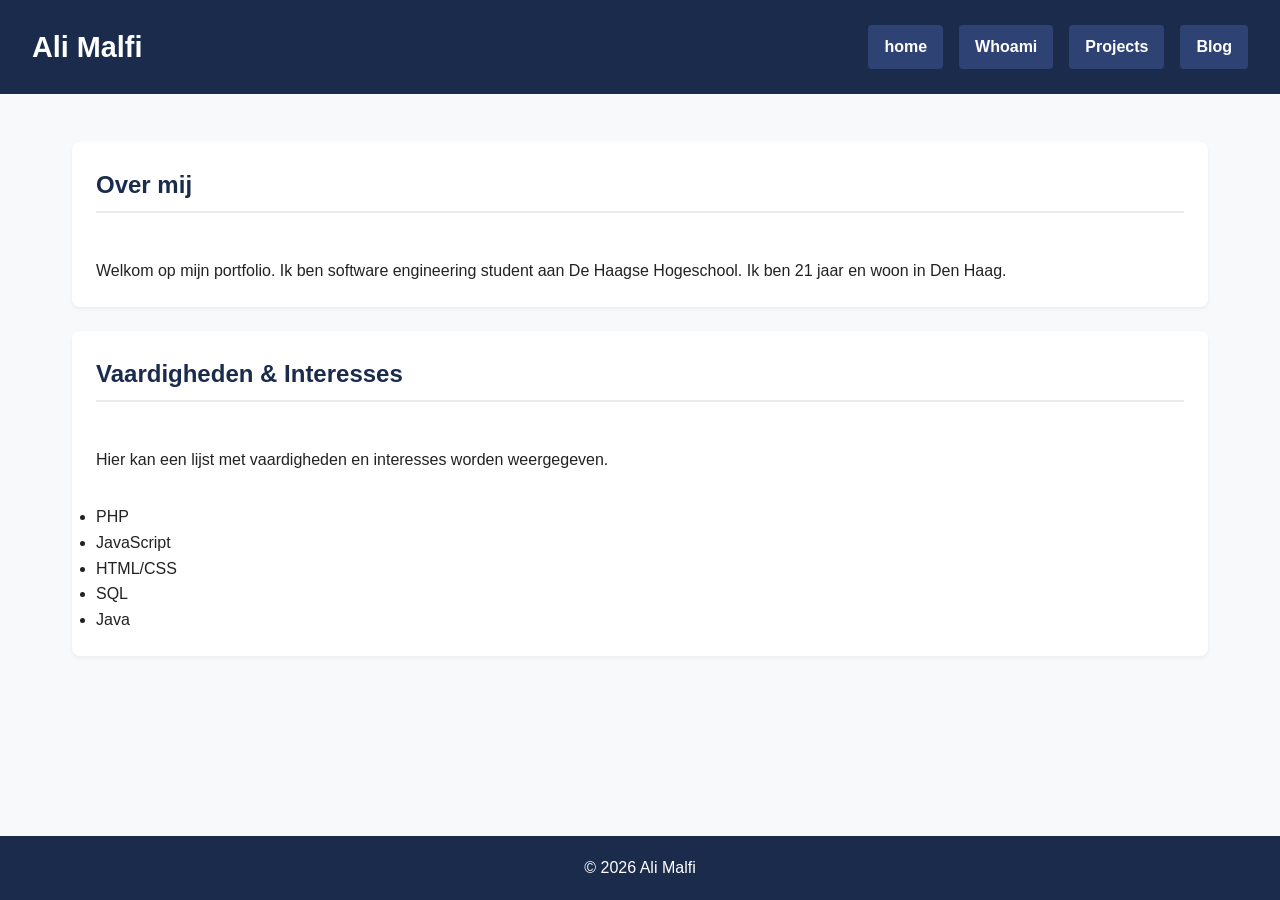
==== index.html @ 08fde83a "css gemaakt en resposive" ====
<!DOCTYPE html>
<html lang="nl">
<head>
    <meta charset="UTF-8">
    <meta name="viewport" content="width=device-width, initial-scale=1.0">
    <meta name="description" content="Portfolio van Ali Malfi, software engineering student aan De Haagse Hogeschool.">
    <link rel="stylesheet" href="/css/style.css">
    
    <title>Ali Malfi – Portfolio</title>
</head>
<body>
    <header>
        <h1>Ali Malfi</h1>
        <nav aria-label="Hoofdnavigatie">
            <ul>
                <li><a href="index.html">home</a></li>
                <li><a href="whoami.html">Whoami</a></li>
                <li><a href="project.html">Projects</a></li>
                <li><a href="blog.html">Blog</a></li>
            </ul>
        </nav>
    </header>

    <main>
        <section>
            <h2>Over mij</h2>
            <p>Welkom op mijn portfolio. Ik ben software engineering student aan De Haagse Hogeschool. Ik ben 21 jaar en woon in Den Haag.</p>
        </section>

        <section>
            <h2>Vaardigheden &amp; Interesses</h2>
            <p>Hier kan een lijst met vaardigheden en interesses worden weergegeven.</p>
            <ul>
                <li>PHP</li>
                <li>JavaScript</li>
                <li>HTML/CSS</li>
                <li>SQL</li>
                <li>Java</li>
            </ul>
        </section>
    </main>

    <footer>
        <p>&copy; 2026 Ali Malfi</p>
    </footer>
</body>
</html>
---- css/style.css ----
/* ===================================================
   1. Basisstijl & Reset (Mobile First: mobiel <= 480px)
   =================================================== */
*{
    margin: 0;
    padding: 0;
    box-sizing: border-box;
}
body{
    font-family:Arial, Helvetica, sans-serif;
    line-height: 1.6;
    color: #222222; 
    background-color: #f8f9fa;
    display: flex;
    flex-direction: column;
    min-height: 100vh;
    
}

header{
    background-color: #1a2b4c;
    color: #ffffff;
    padding: 1.5rem 1rem; /* 1.5rem (24px) en 1rem (16px): relatieve eenheden voor automatische schaling bij vergrote browserinstellingen */
    text-align: center;
}
header h1{
    margin-bottom: 0.8rem;
    font-size: 1.8rem;
}
nav ul{
    list-style:none;
    display: flex;
    flex-direction: column;
    gap: 0.5rem;
}
nav a{
    color: #ffffff;
    text-decoration: none;
    font-weight: bold;
    padding: 0.6rem 1rem;
    border-radius: 4px;
    background-color: #2e4374;
    display: inline-block;
    transition: background-color 0.2s ease;
}
nav a:hover,
nav a:focus {
  background-color: #4b6cb7;
  text-decoration: underline;
  outline: 2px solid #ffffff;
}

/* Hoofdinhoud (Main & Sections) */
main{
    flex: 1;
    padding: 1.5rem 1rem;
    width: 100%;
    max-width: 1200px;
    margin: 0 auto; /* Centraal uitlijnen van de inhoud */
}

section{
    background-color: #ffffff;
    padding: 1.5rem;
    border-radius: 8px;
    margin-bottom: 1.5rem;
    box-shadow: 0 2px 4px rgba(0, 0, 0, 0.05);
}

section h2{
    color: #1a2b4c;
     margin-bottom: 0.8rem;
    border-bottom: 2px solid #e9ecef;
    padding-bottom: 0.4rem;
}
/* Kaarten voor Projecten & Blogposts (<article>) */
article{
  background-color: #ffffff;
  border: 1px solid #d1d5db;
  border-radius: 8px;
  padding: 1.5rem;
  margin-top: 1.2rem;
  box-shadow: 0 1px 3px rgba(210, 11, 11, 0.05);
  display: flex;
  flex-direction: column;
  gap: 0.8rem;
}
article h3{
  color: #1a2b4c;
  margin-bottom: 0.5rem;
}
/* Knoppen/links binnen artikelen */
article a{
  align-self: flex-start;
  background-color: #1a2b4c;
  color: #ffffff;
  text-decoration: none;
  font-weight: bold;
  font-size: 0.9rem;
  padding: 0.5rem 1rem;
  border-radius: 4px;
  margin-top: auto;
  transition: background-color 0.2s ease;
}
article a:hover,
article a:focus {
  background-color: #2e4374;
  text-decoration: underline;
}
footer {
  background-color: #1a2b4c;
  color: #ffffff;
  text-align: center;
  padding: 1.2rem;
  margin-top: auto;
}

/* ===================================================
   2. Tablet Breekpunt (~768px)
   =================================================== */

@media screen and (min-width: 768px) {
    header {
        display: flex;
        justify-content: space-between;
        align-items: center;
        padding: 1.5rem 2rem;
    }
    header h1 {
        margin-bottom: 0;
    }
    nav ul {
        flex-direction: row;
        gap: 1rem;
    }
    main {
        padding: 2rem;
    }
    section{
        display: grid;
        grid-template-columns: repeat(2, 1fr);
        gap: 1.5rem;
    }
    /* Zorgt dat gewone tekst en titels over de volle breedte lopen */
    section > h2,
    section > p {
        grid-column: 1 / -1;
    }
}

/* ===================================================
   3. Desktop Breekpunt (>= 1024px)
   =================================================== */
@media (min-width: 1024px) {
  main {
    padding: 3rem 2rem;
  }

  /* Grid layout uitbreiding voor desktop */
  section {
    grid-template-columns: repeat(2, 1fr);
    gap: 2rem;
  }
}
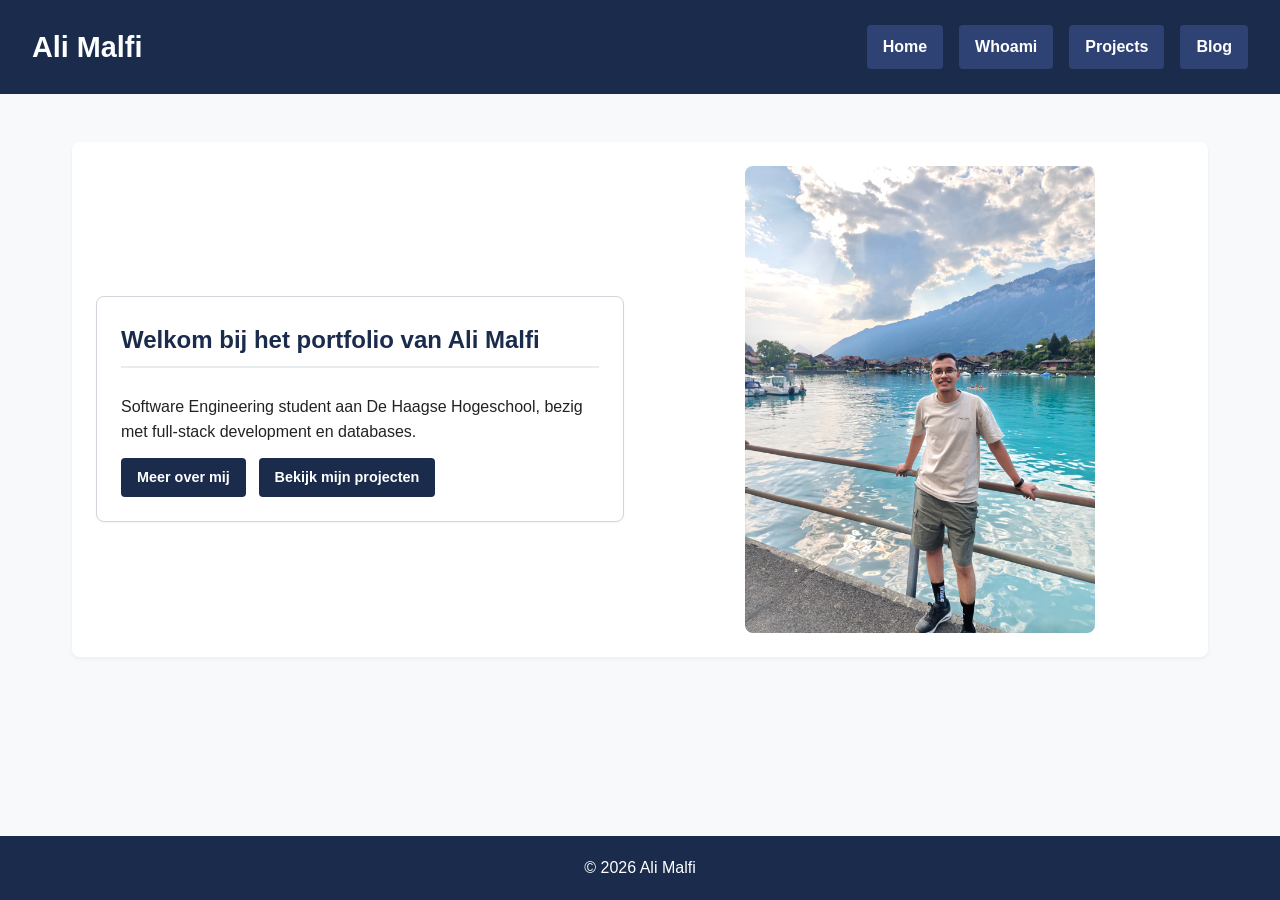
==== commit ad6d646d: "img toegvoegd" ====
--- a/index.html
+++ b/index.html
@@ -3,17 +3,16 @@
 <head>
     <meta charset="UTF-8">
     <meta name="viewport" content="width=device-width, initial-scale=1.0">
-    <meta name="description" content="Portfolio van Ali Malfi, software engineering student aan De Haagse Hogeschool.">
+    <meta name="description" content="Home van het portfolio van Ali Malfi, software engineering student aan De Haagse Hogeschool.">
     <link rel="stylesheet" href="/css/style.css">
-    
-    <title>Ali Malfi – Portfolio</title>
+    <title>Ali Malfi – Home</title>
 </head>
 <body>
     <header>
         <h1>Ali Malfi</h1>
         <nav aria-label="Hoofdnavigatie">
             <ul>
-                <li><a href="index.html">home</a></li>
+                <li><a href="index.html">Home</a></li>
                 <li><a href="whoami.html">Whoami</a></li>
                 <li><a href="project.html">Projects</a></li>
                 <li><a href="blog.html">Blog</a></li>
@@ -22,23 +21,21 @@
     </header>
 
     <main>
-        <section>
-            <h2>Over mij</h2>
-            <p>Welkom op mijn portfolio. Ik ben software engineering student aan De Haagse Hogeschool. Ik ben 21 jaar en woon in Den Haag.</p>
-        </section>
-
-        <section>
-            <h2>Vaardigheden &amp; Interesses</h2>
-            <p>Hier kan een lijst met vaardigheden en interesses worden weergegeven.</p>
-            <ul>
-                <li>PHP</li>
-                <li>JavaScript</li>
-                <li>HTML/CSS</li>
-                <li>SQL</li>
-                <li>Java</li>
-            </ul>
-        </section>
-    </main>
+    <section class="hero-section">
+        <article class="hero-text">
+            <h2>Welkom bij het portfolio van Ali Malfi</h2>
+            <p>Software Engineering student aan De Haagse Hogeschool, bezig met full-stack development en databases.</p>
+            <div class="hero-buttons">
+                <a href="whoami.html">Meer over mij</a>
+                <a href="project.html">Bekijk mijn projecten</a>
+            </div>
+        </article>
+        
+        <figure class="hero-image">
+            <img src="img/WhatsApp Image 2026-09-09 at 13.30.05.jpeg" alt="Portretfoto van Ali Malfi">
+        </figure>
+    </section>
+</main>
 
     <footer>
         <p>&copy; 2026 Ali Malfi</p>
--- a/css/style.css
+++ b/css/style.css
@@ -107,6 +107,36 @@
   background-color: #2e4374;
   text-decoration: underline;
 }
+
+img {
+  max-width: 100%;
+  height: auto;
+  display: block;
+}
+
+/* Knoppen naast elkaar */
+.hero-buttons {
+  display: flex;
+  gap: 0.8rem;
+  flex-wrap: wrap;
+}
+
+.hero-image {
+  margin: 0;
+  display: flex;
+  justify-content: center;
+  align-items: center;
+}
+
+.hero-image img {
+  border-radius: 8px;
+  width: 100%;
+  max-width: 350px; 
+  object-fit: cover;
+}
+
+
+
 footer {
   background-color: #1a2b4c;
   color: #ffffff;
@@ -146,6 +176,13 @@
     section > p {
         grid-column: 1 / -1;
     }
+    /* img*/
+    .hero-section {
+    display: grid;
+    grid-template-columns: 1fr 1fr;
+    align-items: center;
+    gap: 2rem;
+  }
 }
 
 /* ===================================================
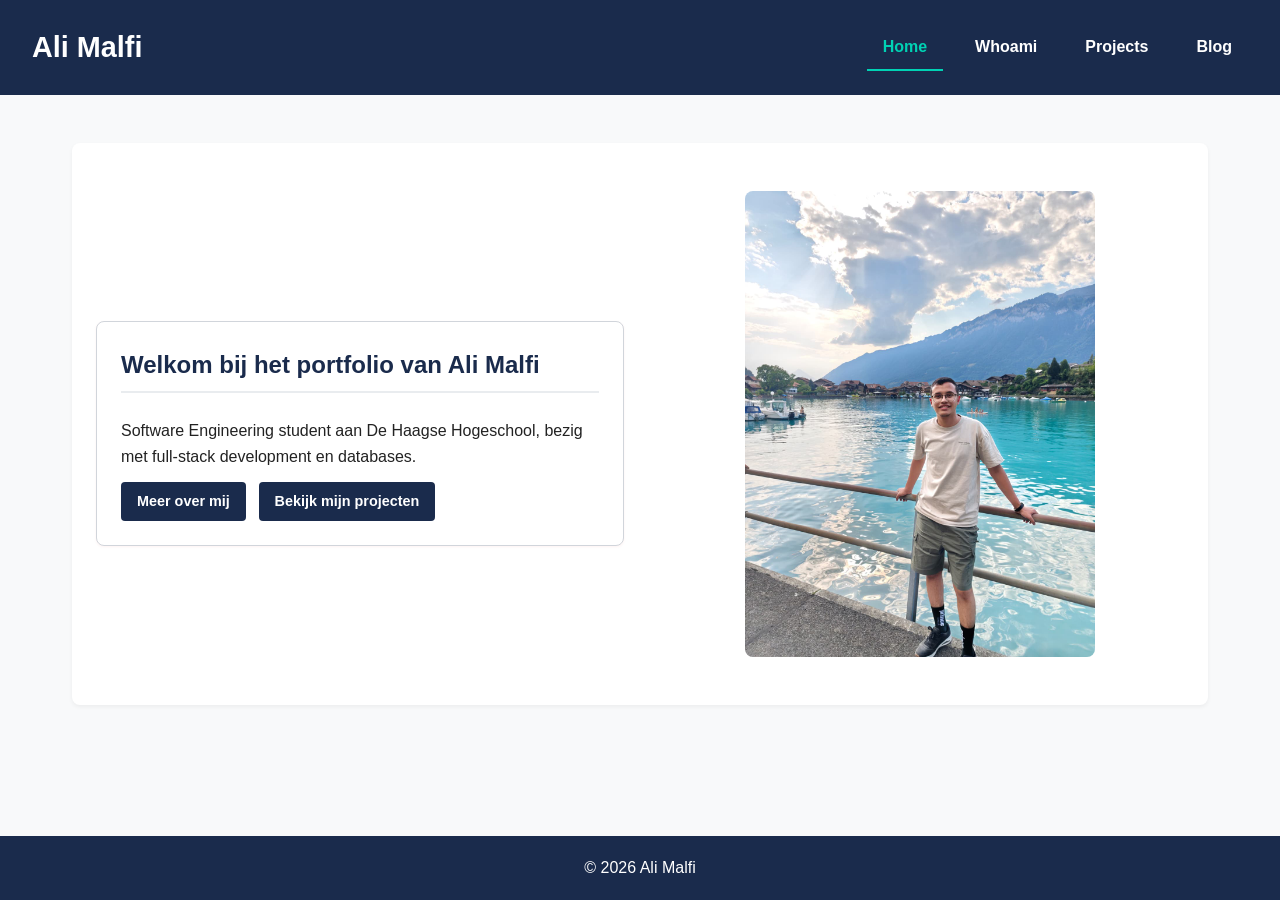
==== commit 53f632ad: "img rename" ====
--- a/index.html
+++ b/index.html
@@ -12,7 +12,7 @@
         <h1>Ali Malfi</h1>
         <nav aria-label="Hoofdnavigatie">
             <ul>
-                <li><a href="index.html">Home</a></li>
+                <li><a href="index.html" class="active" aria-current="page">Home</a></li>
                 <li><a href="whoami.html">Whoami</a></li>
                 <li><a href="project.html">Projects</a></li>
                 <li><a href="blog.html">Blog</a></li>
@@ -32,7 +32,7 @@
         </article>
         
         <figure class="hero-image">
-            <img src="img/WhatsApp Image 2026-09-09 at 13.30.05.jpeg" alt="Portretfoto van Ali Malfi">
+            <img src="/img/profiel.jpeg" alt="Portretfoto van Ali Malfi">
         </figure>
     </section>
 </main>
--- a/css/style.css
+++ b/css/style.css
@@ -38,16 +38,21 @@
     text-decoration: none;
     font-weight: bold;
     padding: 0.6rem 1rem;
-    border-radius: 4px;
-    background-color: #2e4374;
-    display: inline-block;
-    transition: background-color 0.2s ease;
+    background-color: transparent; /* Geen donkere knopachtergrond meer */
+  display: inline-block;
+  border-bottom: 2px solid transparent; /* Onzichtbare rand voorkomt verspringen */
+  transition: color 0.2s ease, border-bottom 0.2s ease;
 }
 nav a:hover,
 nav a:focus {
-  background-color: #4b6cb7;
-  text-decoration: underline;
-  outline: 2px solid #ffffff;
+  color: #00d2b4; 
+  border-bottom: 3px solid #00d2b4;
+  outline: none;
+}
+
+nav a.active {
+  color: #00d2b4;
+  border-bottom: 2px solid #00d2b4;
 }
 
 /* Hoofdinhoud (Main & Sections) */
@@ -122,10 +127,11 @@
 }
 
 .hero-image {
-  margin: 0;
+  margin: 1.5rem 0;
   display: flex;
   justify-content: center;
   align-items: center;
+  
 }
 
 .hero-image img {
@@ -135,7 +141,9 @@
   object-fit: cover;
 }
 
-
+/*test   */
+
+/*test   */
 
 footer {
   background-color: #1a2b4c;
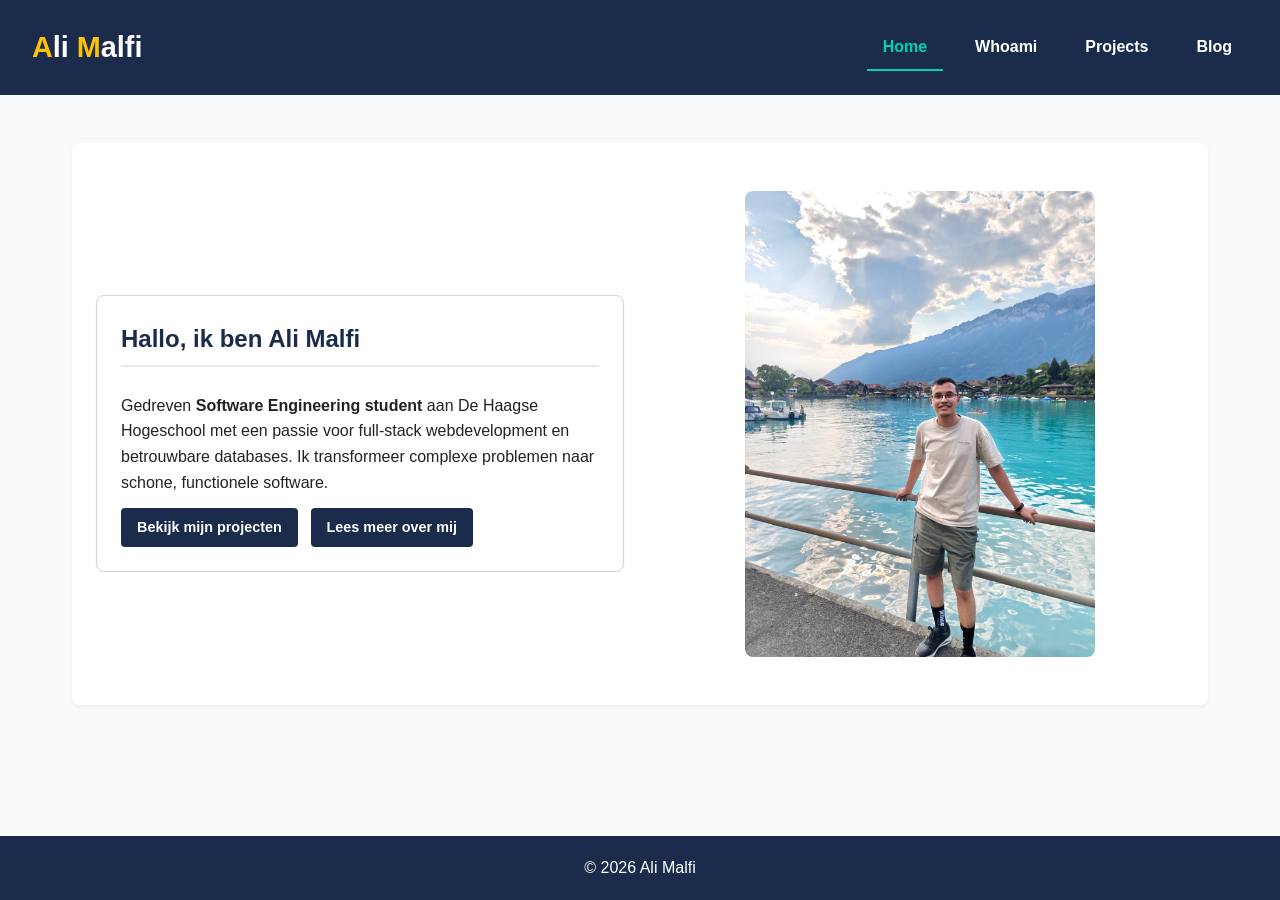
==== commit 3173b6a4: "span toegvoegd in header" ====
--- a/index.html
+++ b/index.html
@@ -9,7 +9,7 @@
 </head>
 <body>
     <header>
-        <h1>Ali Malfi</h1>
+        <h1> <span>A</span>li <span>M</span>alfi</h1>
         <nav aria-label="Hoofdnavigatie">
             <ul>
                 <li><a href="index.html" class="active" aria-current="page">Home</a></li>
@@ -21,21 +21,24 @@
     </header>
 
     <main>
-    <section class="hero-section">
-        <article class="hero-text">
-            <h2>Welkom bij het portfolio van Ali Malfi</h2>
-            <p>Software Engineering student aan De Haagse Hogeschool, bezig met full-stack development en databases.</p>
-            <div class="hero-buttons">
-                <a href="whoami.html">Meer over mij</a>
-                <a href="project.html">Bekijk mijn projecten</a>
-            </div>
-        </article>
-        
-        <figure class="hero-image">
-            <img src="/img/profiel.jpeg" alt="Portretfoto van Ali Malfi">
-        </figure>
-    </section>
-</main>
+        <section class="hero-section">
+            <article class="hero-text">
+                <h2>Hallo, ik ben Ali Malfi</h2>
+                <p>
+                    Gedreven <strong>Software Engineering student</strong> aan De Haagse Hogeschool met een passie voor full-stack webdevelopment en betrouwbare databases. 
+                    Ik transformeer complexe problemen naar schone, functionele software.
+                </p>
+                <div class="hero-buttons">
+                    <a href="project.html">Bekijk mijn projecten</a>
+                    <a href="whoami.html">Lees meer over mij</a>
+                </div>
+            </article>
+            
+            <figure class="hero-image">
+                <img src="/img/profiel.jpeg" alt="Portretfoto van Ali Malfi">
+            </figure>
+        </section>
+    </main>
 
     <footer>
         <p>&copy; 2026 Ali Malfi</p>
--- a/css/style.css
+++ b/css/style.css
@@ -26,6 +26,10 @@
 header h1{
     margin-bottom: 0.8rem;
     font-size: 1.8rem;
+    
+}
+header h1 span {
+    color: #ffc107;
 }
 nav ul{
     list-style:none;
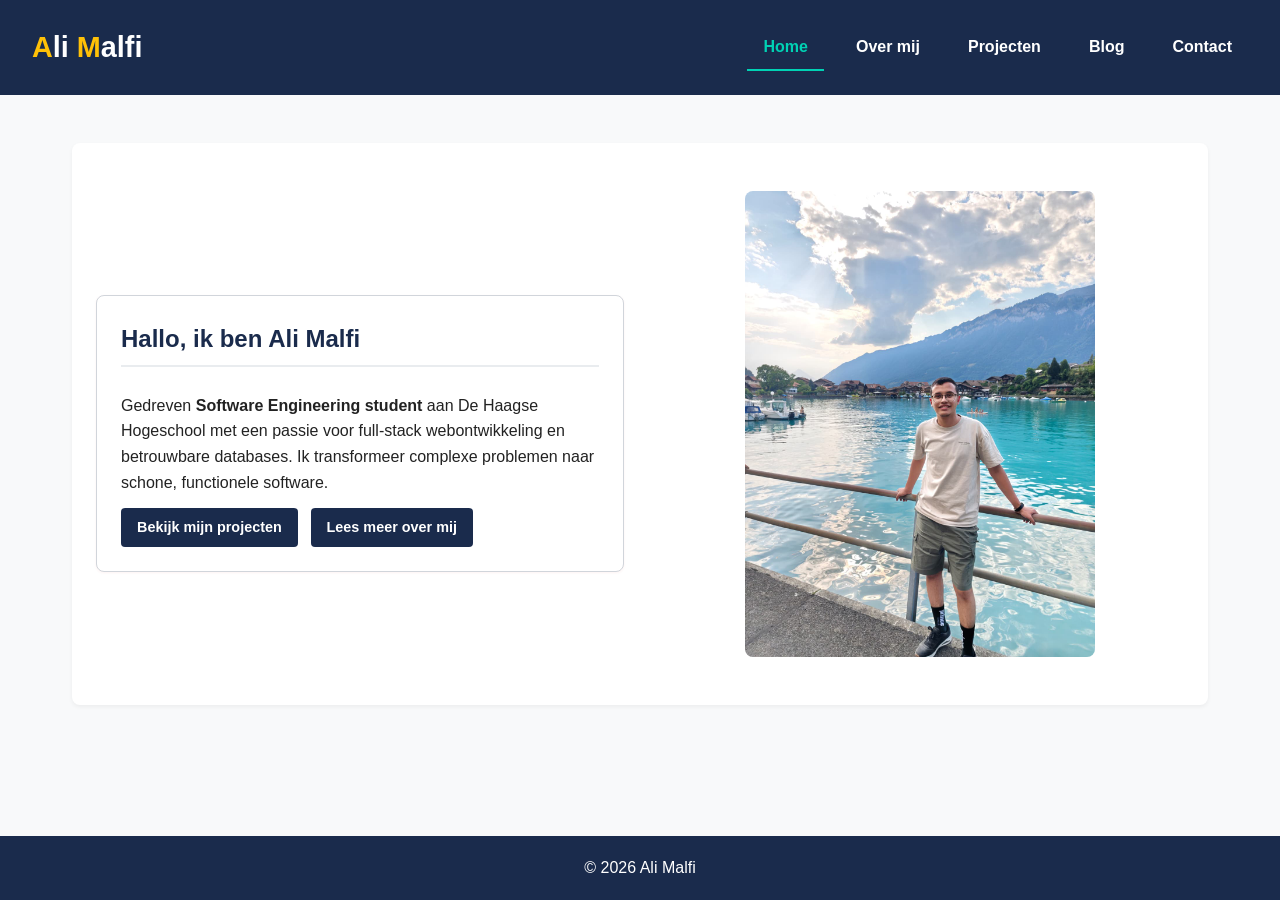
==== commit 36ff4388: "contact form grmaakt" ====
--- a/index.html
+++ b/index.html
@@ -13,9 +13,10 @@
         <nav aria-label="Hoofdnavigatie">
             <ul>
                 <li><a href="index.html" class="active" aria-current="page">Home</a></li>
-                <li><a href="whoami.html">Whoami</a></li>
-                <li><a href="project.html">Projects</a></li>
+                <li><a href="whoami.html">Over mij</a></li>
+                <li><a href="project.html">Projecten</a></li>
                 <li><a href="blog.html">Blog</a></li>
+                <li><a href="contact.html">Contact</a></li>
             </ul>
         </nav>
     </header>
@@ -25,7 +26,7 @@
             <article class="hero-text">
                 <h2>Hallo, ik ben Ali Malfi</h2>
                 <p>
-                    Gedreven <strong>Software Engineering student</strong> aan De Haagse Hogeschool met een passie voor full-stack webdevelopment en betrouwbare databases. 
+                    Gedreven <strong>Software Engineering student</strong> aan De Haagse Hogeschool met een passie voor full-stack webontwikkeling en betrouwbare databases. 
                     Ik transformeer complexe problemen naar schone, functionele software.
                 </p>
                 <div class="hero-buttons">
--- a/css/style.css
+++ b/css/style.css
@@ -185,7 +185,8 @@
     }
     /* Zorgt dat gewone tekst en titels over de volle breedte lopen */
     section > h2,
-    section > p {
+    section > p,
+    section > form {
         grid-column: 1 / -1;
     }
     /* img*/
@@ -195,6 +196,32 @@
     align-items: center;
     gap: 2rem;
   }
+  /*project lijst js */
+   #project-lijst {
+        display: grid;
+        grid-template-columns: repeat(2, 1fr);
+        gap: 1.5rem;
+        grid-column: 1 / -1; /* laat de container zelf de volle breedte pakken */
+    }
+    /* maak het formulier zelf iets breder dan mobiel, maar niet de volle breedte */
+    #contact-form {
+        max-width: 500px;
+    }
+}
+
+/* overmijn lijst */
+dt {
+    font-weight: bold;
+    color: #1a2b4c;        /* Dezelfde blauwe kleur als je header en h2 */
+    margin-top: 0.8rem;    /* Geeft ademruimte tussen de onderwerpen */
+}
+
+dt:first-of-type {
+    margin-top: 0;        /* Voorkomt onnodige witruimte boven de eerste term */
+}
+
+dd {
+    margin-left: 0;        /* Verwijdert de standaard browserinspringing */
 }
 
 /* ===================================================
@@ -210,4 +237,45 @@
     grid-template-columns: repeat(2, 1fr);
     gap: 2rem;
   }
+}
+
+/* Contactformulier */
+#contact-form {
+    display: flex;
+    flex-direction: column;
+}
+
+#contact-form label {
+    font-weight: bold;
+    color: #1a2b4c;
+    margin-top: 1rem;
+}
+
+#contact-form input,
+#contact-form textarea {
+    padding: 0.6rem;
+    border: 1px solid #d1d5db;
+    border-radius: 4px;
+    font-family: inherit;
+}
+
+#contact-form input[aria-invalid="true"],
+#contact-form textarea[aria-invalid="true"] {
+    border-color: #c0392b;
+}
+
+#contact-form span[role="alert"] {
+    color: #c0392b;
+    font-size: 0.85rem;
+}
+
+#contact-form button {
+    background-color: #1a2b4c;
+    color: #ffffff;
+    border: none;
+    padding: 0.7rem 1.5rem;
+    border-radius: 4px;
+    margin-top: 1rem;
+    align-self: flex-start;
+    cursor: pointer;
 }
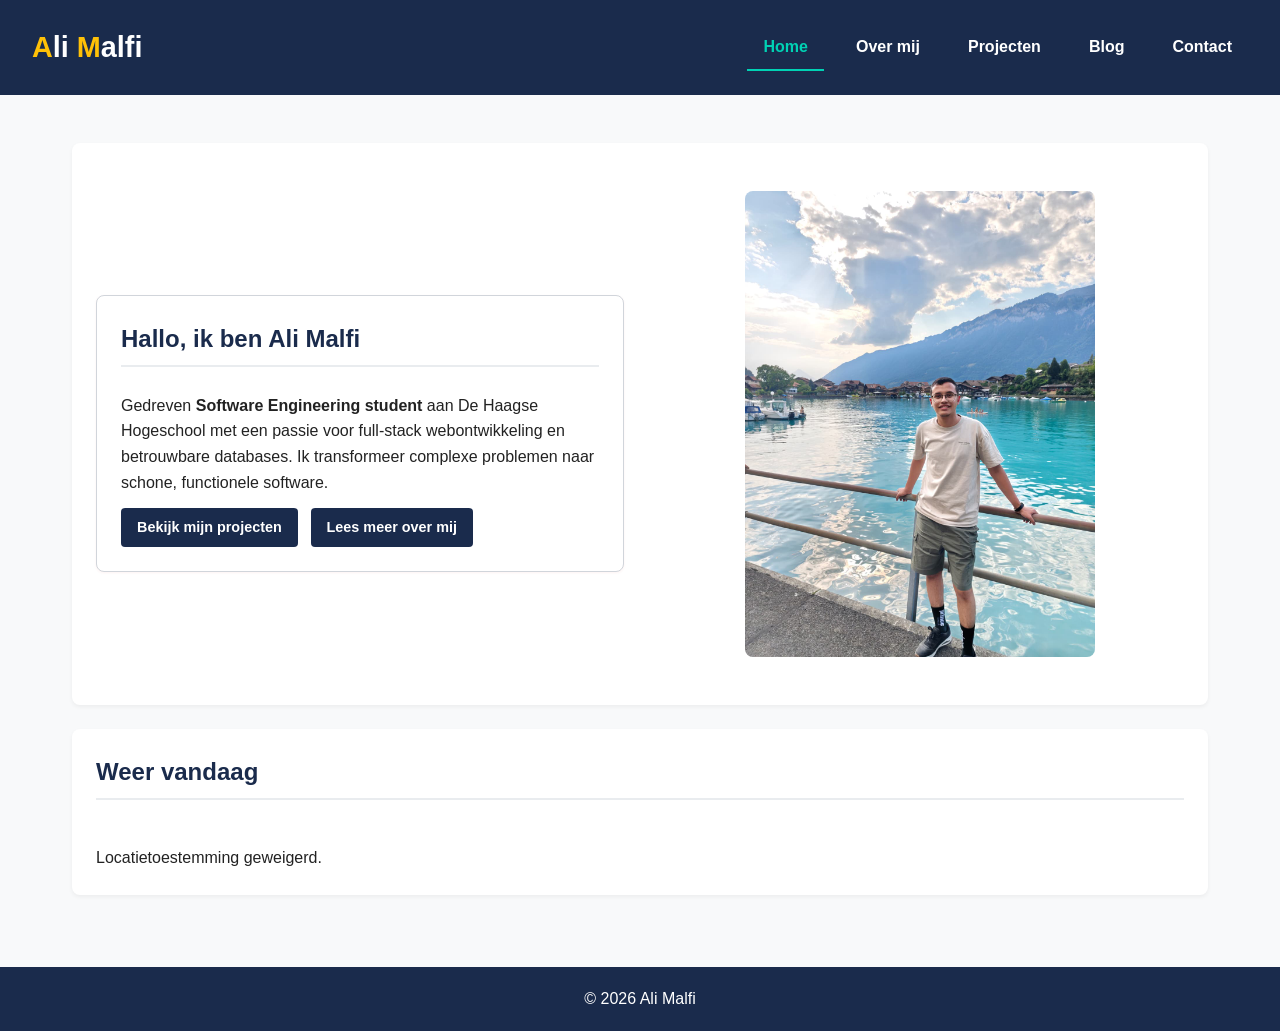
==== commit 6f745317: "API gemaakt (fetch)" ====
--- a/index.html
+++ b/index.html
@@ -5,6 +5,7 @@
     <meta name="viewport" content="width=device-width, initial-scale=1.0">
     <meta name="description" content="Home van het portfolio van Ali Malfi, software engineering student aan De Haagse Hogeschool.">
     <link rel="stylesheet" href="/css/style.css">
+    <script src="/js/weer.js" defer></script>
     <title>Ali Malfi – Home</title>
 </head>
 <body>
@@ -39,6 +40,10 @@
                 <img src="/img/profiel.jpeg" alt="Portretfoto van Ali Malfi">
             </figure>
         </section>
+        <section id="weer-sectie">
+            <h2>Weer vandaag</h2>
+            <div id="weer-status" aria-live="polite">Bezig met laden...</div>
+        </section>
     </main>
 
     <footer>
